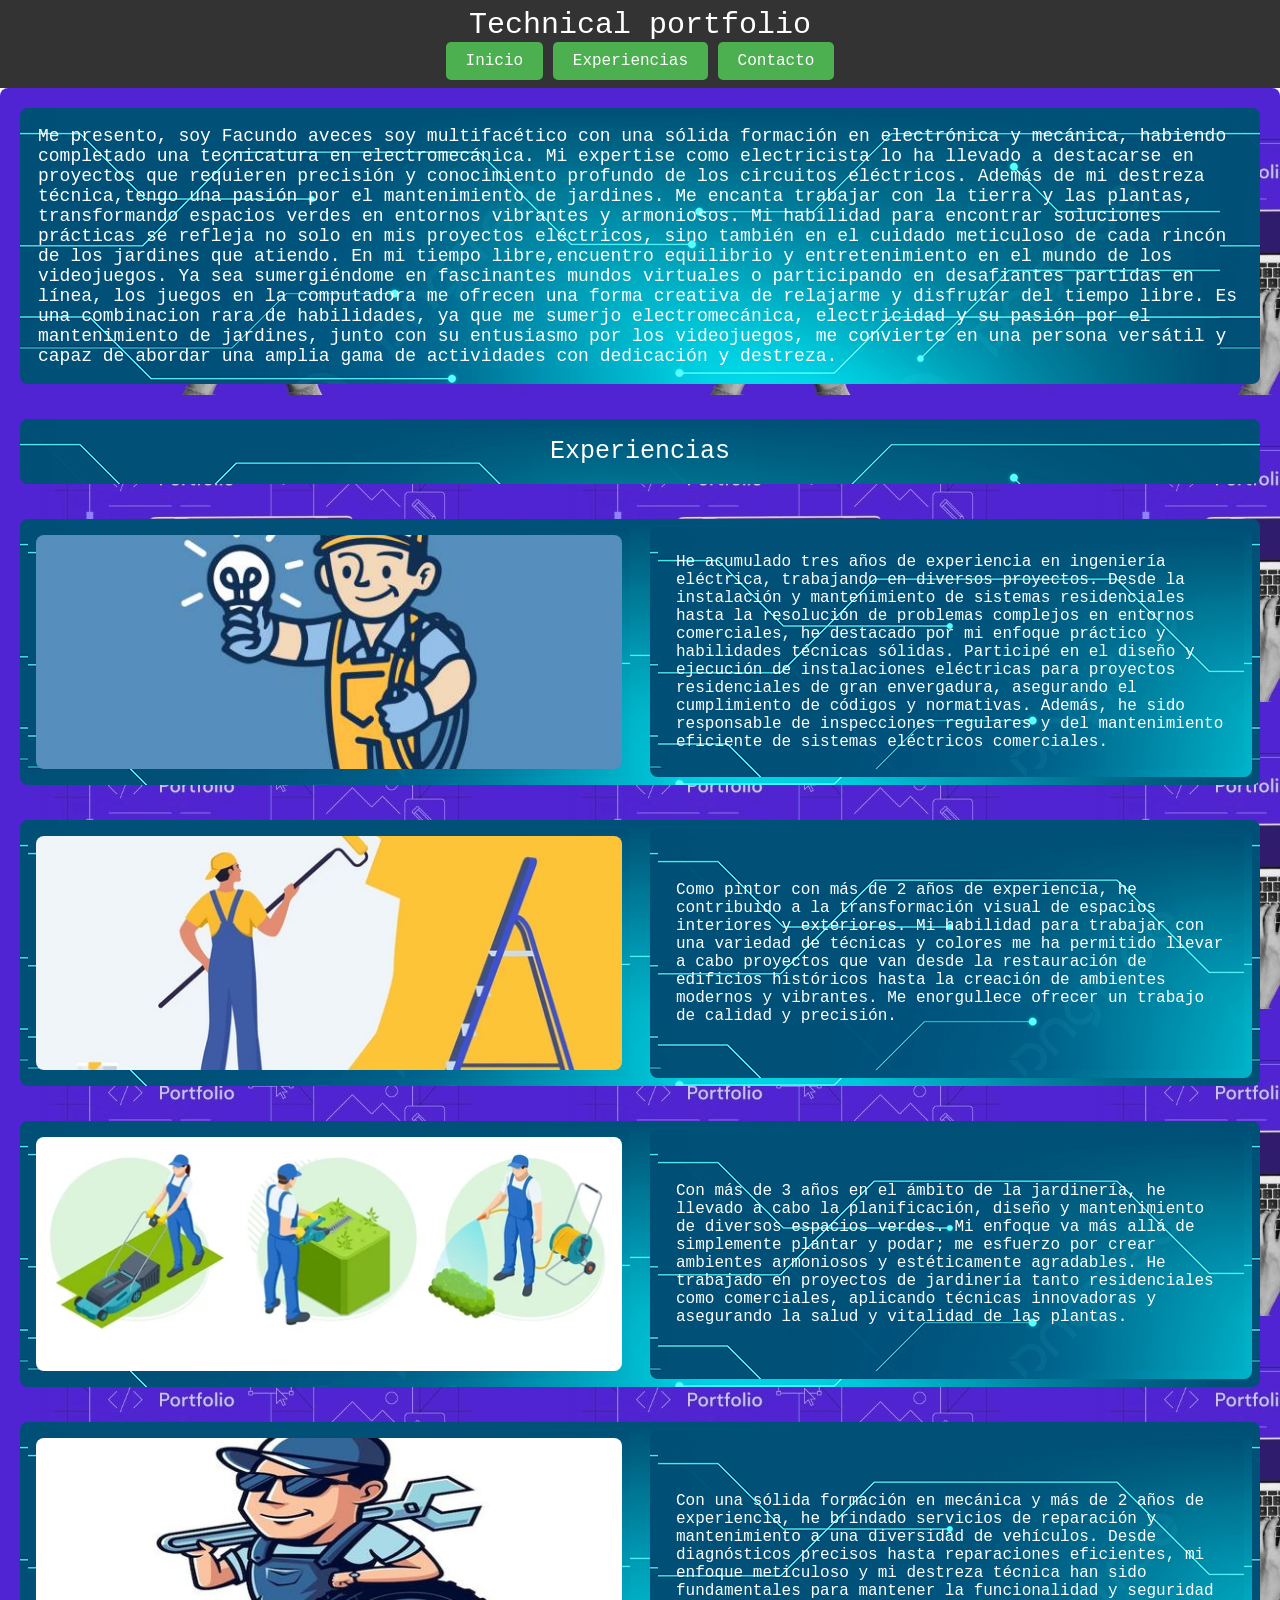
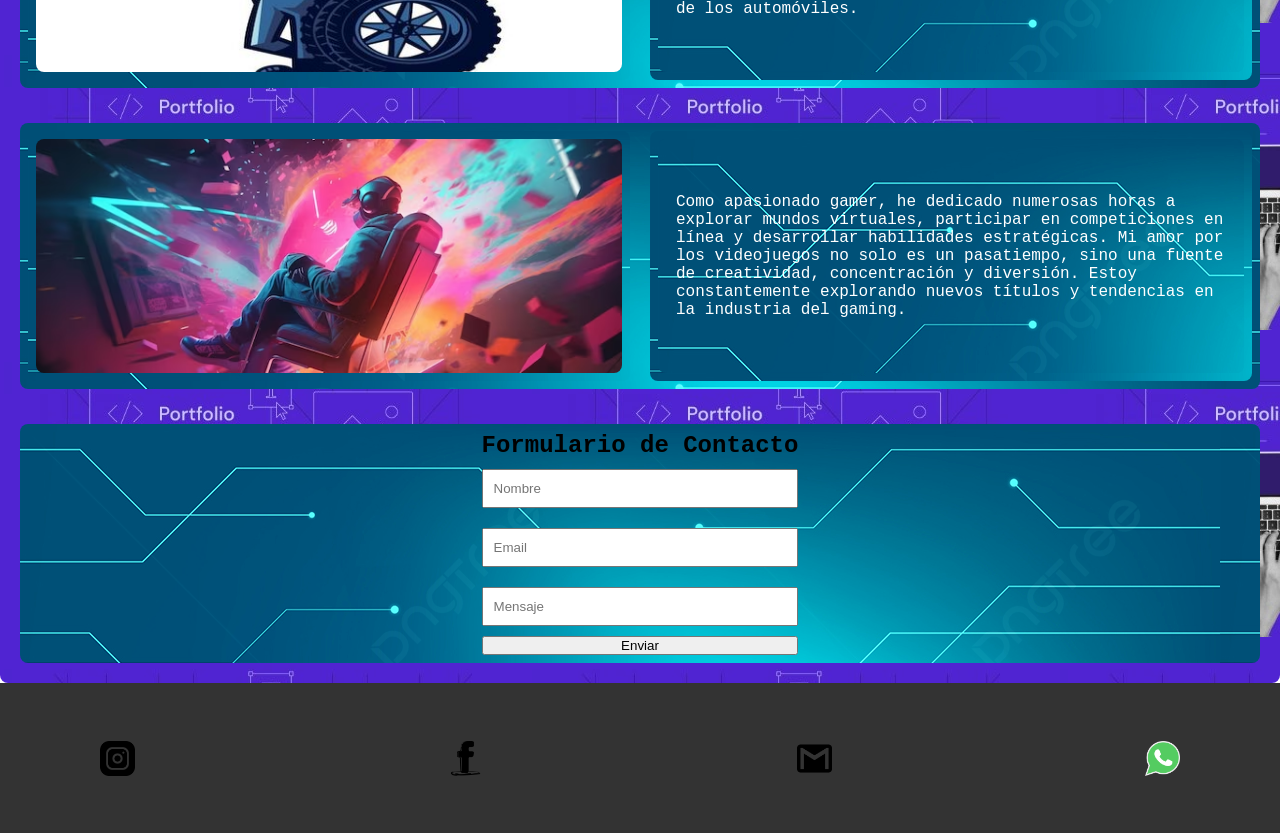
==== index.html @ 6e3df5af "Update and rename arq.html to index.html" ====
<!DOCTYPE html>
<html lang="es">
  <head>
    <meta charset="UTF-8" />
    <meta name="viewport" content="width=device-width, initial-scale=1.0" />
    <title>Mi Portfolio</title>
    <link rel="stylesheet" href="arq.css" />
  </head>
  <body>
    <header class="header">
      <p class="porfolio">Technical portfolio</p>
      <a href="#boton1" class="boton">Inicio</a>
      <a href="#boton2" class="boton">Experiencias</a>
      <a href="#boton3" class="boton">Contacto</a>
    </header>

    <main class="main">
      <div id="boton1">
        <p>
          Me presento, soy Facundo aveces soy multifacético con una sólida
          formación en electrónica y mecánica, habiendo completado una
          tecnicatura en electromecánica. Mi expertise como electricista lo ha
          llevado a destacarse en proyectos que requieren precisión y
          conocimiento profundo de los circuitos eléctricos. Además de mi
          destreza técnica,tengo una pasión por el mantenimiento de jardines. Me
          encanta trabajar con la tierra y las plantas, transformando espacios
          verdes en entornos vibrantes y armoniosos. Mi habilidad para encontrar
          soluciones prácticas se refleja no solo en mis proyectos eléctricos,
          sino también en el cuidado meticuloso de cada rincón de los jardines
          que atiendo. En mi tiempo libre,encuentro equilibrio y entretenimiento
          en el mundo de los videojuegos. Ya sea sumergiéndome en fascinantes
          mundos virtuales o participando en desafiantes partidas en línea, los
          juegos en la computadora me ofrecen una forma creativa de relajarme y
          disfrutar del tiempo libre. Es una combinacion rara de habilidades, ya
          que me sumerjo electromecánica, electricidad y su pasión por el
          mantenimiento de jardines, junto con su entusiasmo por los
          videojuegos, me convierte en una persona versátil y capaz de abordar
          una amplia gama de actividades con dedicación y destreza.
        </p>
      </div>

      <div id="boton2">
        <p>Experiencias</p>
      </div>
      <div class="contenedordiv">
        <div class="divcontenido">
          <div class="img1"></div>
        </div>
        <div class="divcontenidotext">
          <div class="cajatexto">
            <p>He acumulado tres años de experiencia en ingeniería eléctrica, trabajando en diversos proyectos. Desde la instalación y mantenimiento de sistemas residenciales hasta la resolución de problemas complejos en entornos comerciales, he destacado por mi enfoque práctico y habilidades técnicas sólidas. Participé en el diseño y ejecución de instalaciones eléctricas para proyectos residenciales de gran envergadura, asegurando el cumplimiento de códigos y normativas. Además, he sido responsable de inspecciones regulares y del mantenimiento eficiente de sistemas eléctricos comerciales. </p>
          </div>
        </div>
      </div>
      <div class="contenedordiv">
        <div class="divcontenido">
          <div class="img2"></div>
        </div>
        <div class="divcontenidotext">
          <div class="cajatexto">
            <p>Como pintor con más de 2 años de experiencia, he contribuido a la transformación visual de espacios interiores y exteriores. Mi habilidad para trabajar con una variedad de técnicas y colores me ha permitido llevar a cabo proyectos que van desde la restauración de edificios históricos hasta la creación de ambientes modernos y vibrantes. Me enorgullece ofrecer un trabajo de calidad y precisión.</p>
          </div>
        </div>
      </div>
      <div class="contenedordiv">
        <div class="divcontenido">
          <div class="img3"></div>
        </div>
        <div class="divcontenidotext">
          <div class="cajatexto">
            <p>Con más de 3 años en el ámbito de la jardinería, he llevado a cabo la planificación, diseño y mantenimiento de diversos espacios verdes. Mi enfoque va más allá de simplemente plantar y podar; me esfuerzo por crear ambientes armoniosos y estéticamente agradables. He trabajado en proyectos de jardinería tanto residenciales como comerciales, aplicando técnicas innovadoras y asegurando la salud y vitalidad de las plantas.</p>
          </div>
        </div>
      </div>
      <div class="contenedordiv">
        <div class="divcontenido">
          <div class="img4"></div>
        </div>
        <div class="divcontenidotext">
          <div class="cajatexto">
            <p>Con una sólida formación en mecánica y más de 2 años de experiencia, he brindado servicios de reparación y mantenimiento a una diversidad de vehículos. Desde diagnósticos precisos hasta reparaciones eficientes, mi enfoque meticuloso y mi destreza técnica han sido fundamentales para mantener la funcionalidad y seguridad de los automóviles.</p>
          </div>
        </div>
      </div>
      <div class="contenedordiv">
        <div class="divcontenido">
          <div class="img5"></div>
        </div>
        <div class="divcontenidotext">
          <div class="cajatexto">
            <p>Como apasionado gamer, he dedicado numerosas horas a explorar mundos virtuales, participar en competiciones en línea y desarrollar habilidades estratégicas. Mi amor por los videojuegos no solo es un pasatiempo, sino una fuente de creatividad, concentración y diversión. Estoy constantemente explorando nuevos títulos y tendencias en la industria del gaming.</p>
          </div>
        </div>
      </div>
      <div class="contenedordiv">
        <form>
          <h2>Formulario de Contacto</h2>
          <input type="text" placeholder="Nombre" required />
          <input
            type="email"
            id="email"
            name="email"
            placeholder="Email"
            required
          />
          <input type="text" placeholder="Mensaje" required />
          <button class="btn">Enviar</button>
        </form>
      </div>
    </main>
    <footer id="boton3">
      <a class="insta" href="https://www.instagram.com/facu_lop3?utm_source=ig_web_button_share_sheet&igsh=ZDNlZDc0MzIxNw==" target="_blank"></a>
      <a class="face" href="https://web.facebook.com/facundo.lopez.1217727?mibextid=ZbWKwL&_rdc=1&_rdr" target="_blank"></a>
      <a class="email" href="mailto:lopezfacundo0661@gmail.com" target="_blank"></a>
      <a class="wsp" href="https://wa.me/2284665171" target="_blank"></a>
    </footer>
  </body>
</html>
---- arq.css ----
* {
    padding: 0;
    margin: 0;
    box-sizing: border-box;
}

body {
    font-family: 'Courier New', Courier, monospace;
    display: grid;
    grid-template-rows: auto 1fr auto;
    grid-template-columns: 1fr 1fr;
    min-height: 100vh;
}

header {
    grid-column: span 3;
    background-color: #333;
    color: #fff;
    padding: 8px;
    text-align: center;
    justify-content: space-between;
    padding-inline: 100px;
    align-items: center;
    
}
.porfolio{
    color: white;
    font-size: 30px;
    
}

main {
    grid-column: span 2;
    display: flex;
    flex-direction: column;
    gap: 35px;
    padding: 20px;
   background-image: url(portafolio-programador.webp);
    border-radius: 8px;
    flex: 1;
}


div {
    display: flex;
    flex:1 ;
    flex-direction: column;
    justify-content: center;
    align-items: center;
    padding: 8px;
    background-color: #f4f4f4;
    border-radius: 8px;
    width: 100%;
   background-image: url(circuitohd.jpg);
}
.contenedordiv {
    display: flex;
    flex-direction: row;
    gap: 20px;
}




.divcontenido {

    display: flex;
    flex-direction: column;
    justify-content: center;
    align-items: center;
    border-radius: 8px;
    height: 250px;
    
 
}
.divcontenidotext{
    flex: 1;
    display: flex;
    flex-direction: column;
    justify-content: center;
    align-items: center;
  
    border-radius: 8px;
    height: 250px;

}
.divcontenidotext:hover .cajatexto{
    transform: translate(-1.5px, 1.5px);
}
.divcontenido:hover .img1,
.divcontenido:hover .img2,
.divcontenido:hover .img3,
.divcontenido:hover .img4,
.divcontenido:hover .img5{
    transform: translate(-1.5px, 1.5px);
}
.img1 , .img2 , .img3 , .img4 , .img5 {
    transition: ease-in-out .2s;
}
.cajatexto{
    width: 100%;
    height: 100%;
    backdrop-filter: blur(50px);
    background-color: transparent;
    transition: ease-in-out .2s;
    color: white;
    padding: 18px;
}
aside {
    grid-column: 3;
    grid-row: 2 / 3;
    background-color: #333;
    color: #fff;
    padding: 20px;
    box-sizing: border-box;
}

form {
    display: flex;
    flex-direction: column;
}

h2 {
    text-align: center;
}

input {
    margin: 10px 0;
    padding: 10px;
    box-sizing: border-box;
}

input[type="submit"] {
    background-color: #4CAF50;
    color: white;
    cursor: pointer;
}

input[type="submit"]:hover {
    background-color: #45a049;
}

footer {
    display: flex;
 
    grid-column: span 3;
    background-color: #333;
    color: #fff;
    text-align: center;
    padding: 8px;
    height: 150px;
    align-items: center;
    justify-content: space-between;
    padding-inline: 100px;
    
   
}
a , a:visited, a:focus {
  text-decoration: none;
  color: white;
  transition: ease-in-out .2s;
}
.insta{
    background-image: url(instagram.png);
    width: 35px;
    height: 35px;
    background-size: cover;
}
.face{
    background-image: url(variante-de-logotipo-bosquejado-de-facebook.png);
    width: 35px;
    height: 35px;
    background-size: cover;
}
.email{
    background-image: url(logotipo-de-gmail.png);
    width: 35px;
    height: 35px;
    background-size: cover;
}
.wsp{
    background-image: url(social.png);
    width: 35px;
    height: 35px;
    background-size: cover;
}
.insta:hover,
.face:hover,
.email:hover,
.wsp:hover{

    transform: translate(-2px, 2px);
   
}

.boton {
    display: inline-block;
    padding: 10px 20px;
    background-color: #4CAF50;
    color: white;
    text-decoration: none;
    border-radius: 5px;
    transition: ease-in-out .2s;
}
.boton:hover{
    background-color:#316933 ;
    transform: translate(-1.5px, 1.5px);

}

.img1{
    background-image: url(electric.jpg);
    background-size: cover;
    background-position: center;
   
    
}
.img2{
    background-image: url(painter-man-painting-house-wall-600nw-2093621611.webp);
    background-size: cover;
    background-position: center;
   
    
}
.img3{
    background-image: url(isometric-agricultural-work-gardener-on-260nw-2159622531.webp);
    background-size: cover;
    background-position: center;
   
    
}
.img4{
    background-image: url(mekanic-copy-0.jpg);
    background-size: cover;
    background-position: center;
   
    
}
.img5{
    background-image: url(hombre-traje-neon-sienta-silla-letrero-neon-que-dice-palabra_188544-27011.avif);
    background-size: cover;
    background-position: center;
   
    
}

html {
    scroll-behavior: smooth;
  }

#boton1 p {
    color: white;
    font-size: 18px;
    padding: 10px;
}

#boton2 p {
    color: white;
    font-size: 25px;
    padding: 10px;
}

@media screen and (max-width: 750px) {
    .contenedordiv{
        display: flex;
        flex-direction: column;
        
        
    }
    .divcontenido{
        min-height: 250px;
    }
    .divcontenidotext{
        min-height: 250px;
    }
}
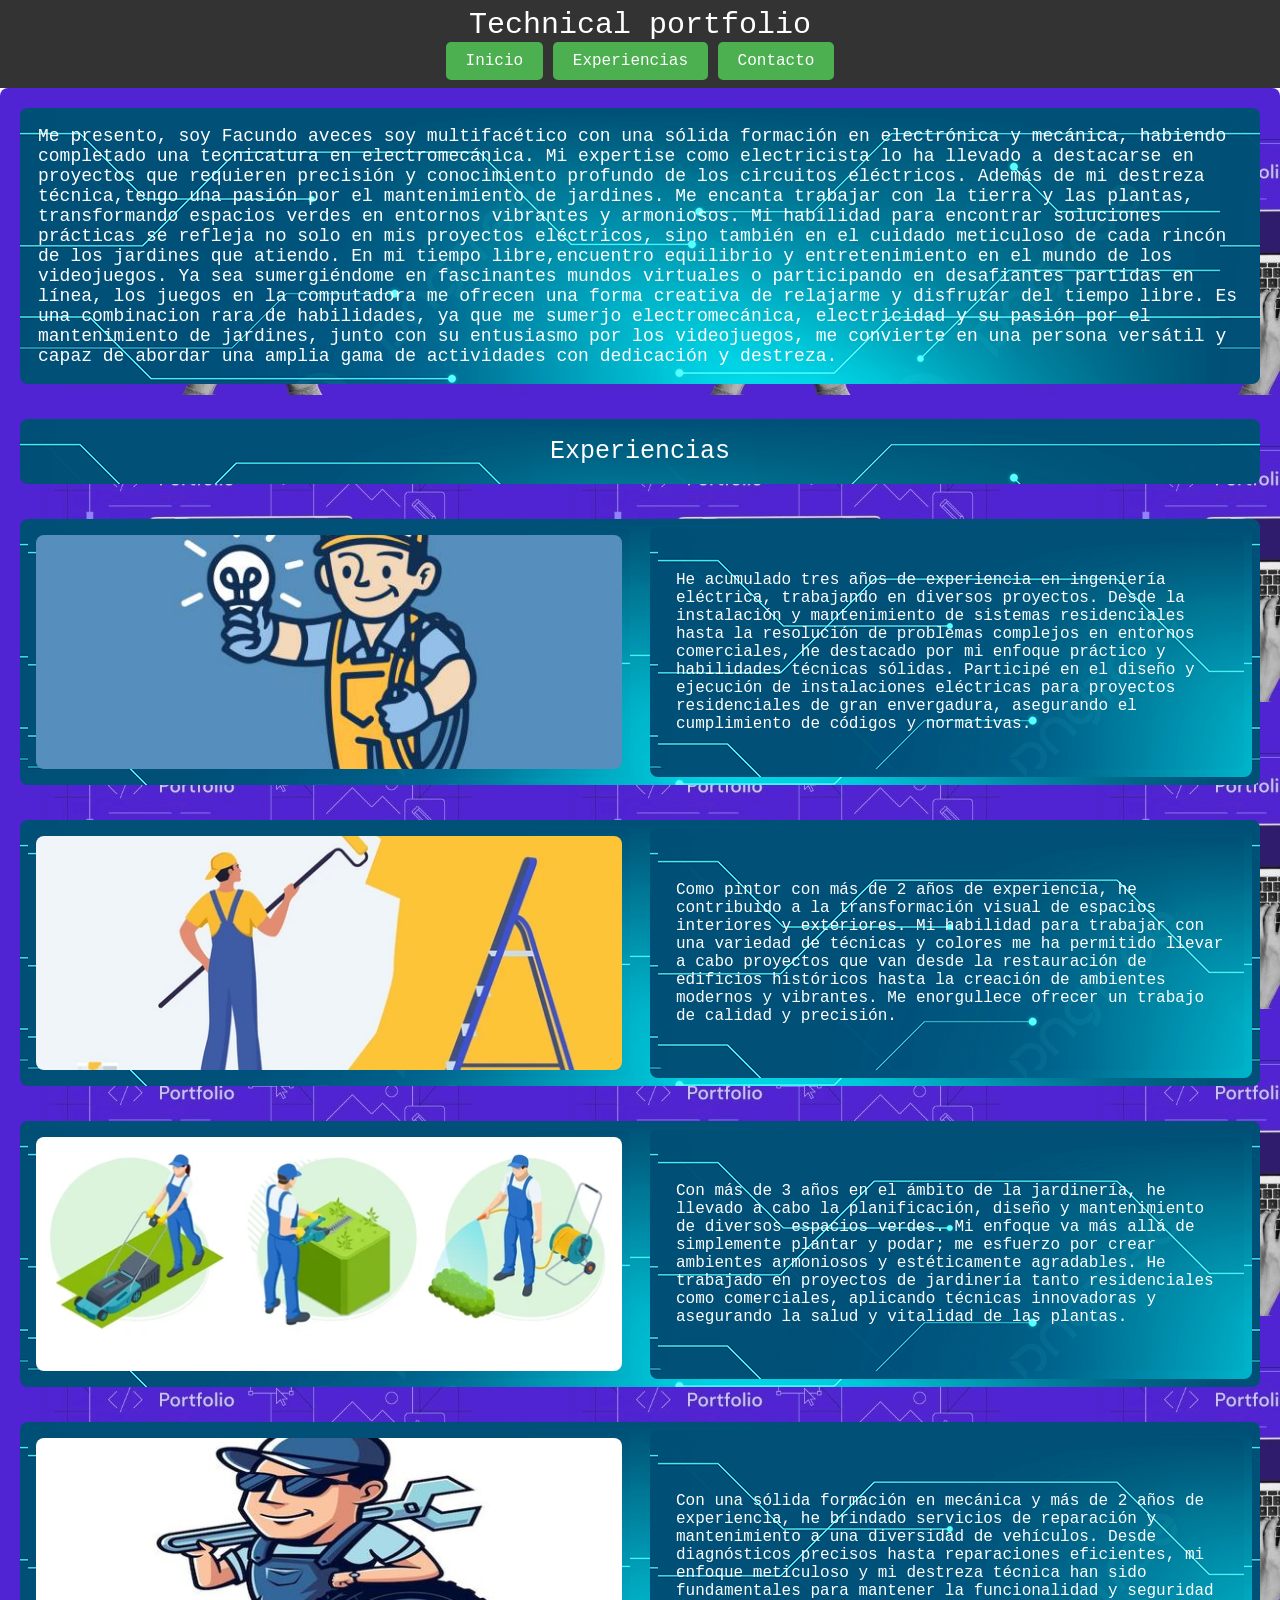
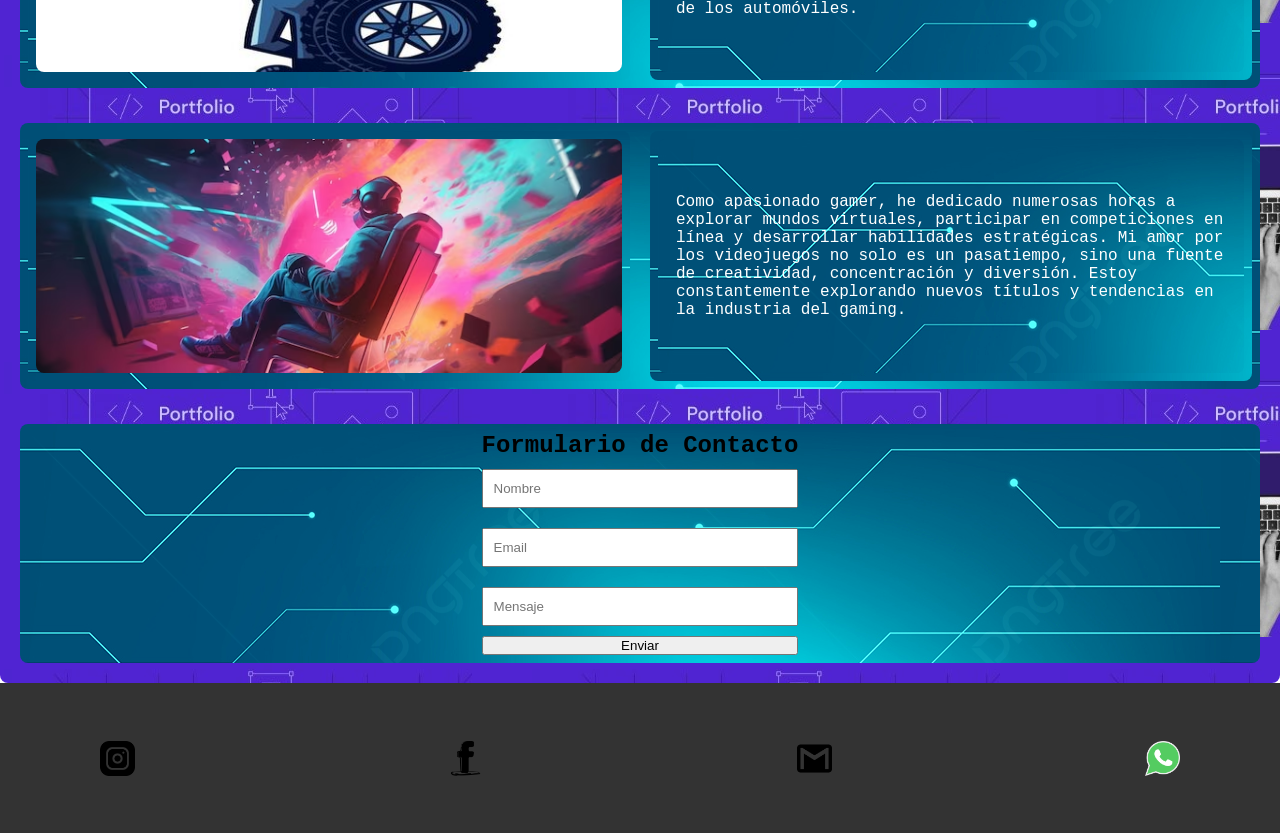
==== commit f6babc3e: "Update index.html" ====
--- a/index.html
+++ b/index.html
@@ -48,7 +48,7 @@
         </div>
         <div class="divcontenidotext">
           <div class="cajatexto">
-            <p>He acumulado tres años de experiencia en ingeniería eléctrica, trabajando en diversos proyectos. Desde la instalación y mantenimiento de sistemas residenciales hasta la resolución de problemas complejos en entornos comerciales, he destacado por mi enfoque práctico y habilidades técnicas sólidas. Participé en el diseño y ejecución de instalaciones eléctricas para proyectos residenciales de gran envergadura, asegurando el cumplimiento de códigos y normativas. Además, he sido responsable de inspecciones regulares y del mantenimiento eficiente de sistemas eléctricos comerciales. </p>
+            <p>He acumulado tres años de experiencia en ingeniería eléctrica, trabajando en diversos proyectos. Desde la instalación y mantenimiento de sistemas residenciales hasta la resolución de problemas complejos en entornos comerciales, he destacado por mi enfoque práctico y habilidades técnicas sólidas. Participé en el diseño y ejecución de instalaciones eléctricas para proyectos residenciales de gran envergadura, asegurando el cumplimiento de códigos y normativas.  </p>
           </div>
         </div>
       </div>
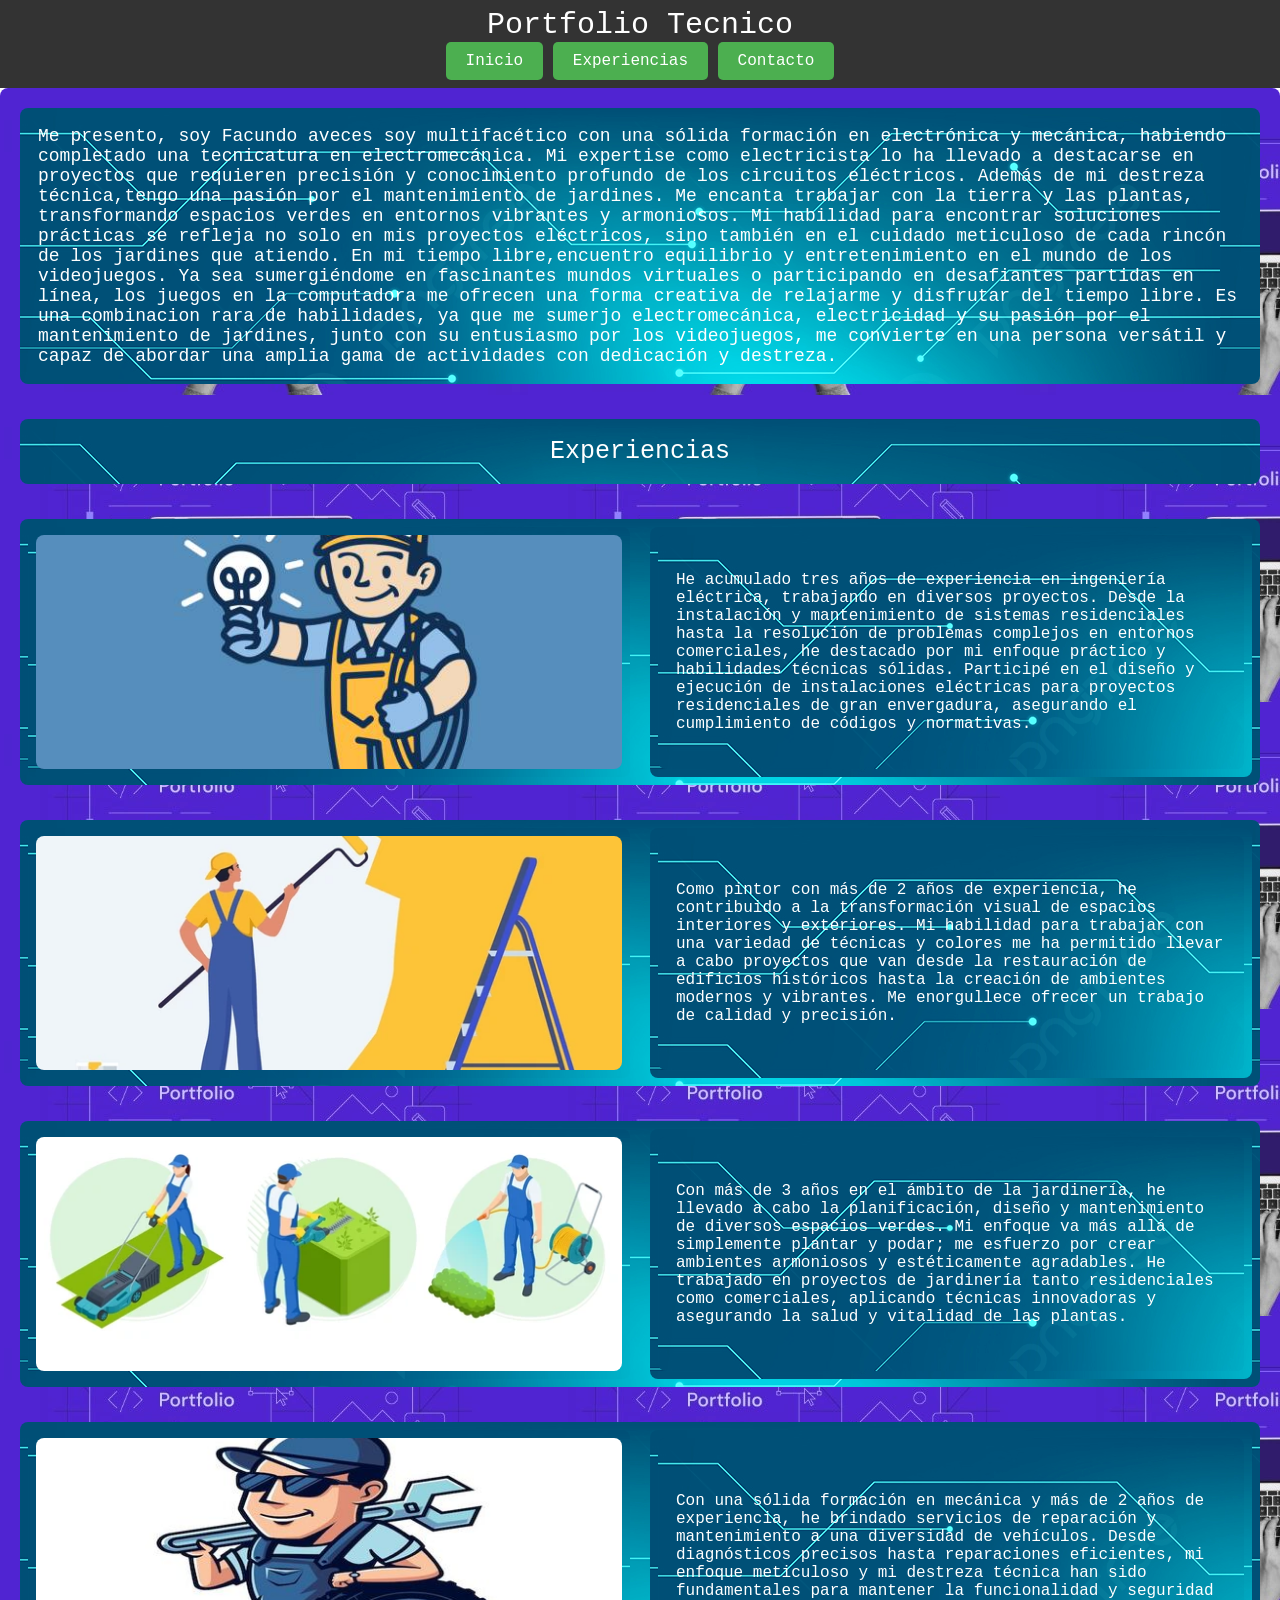
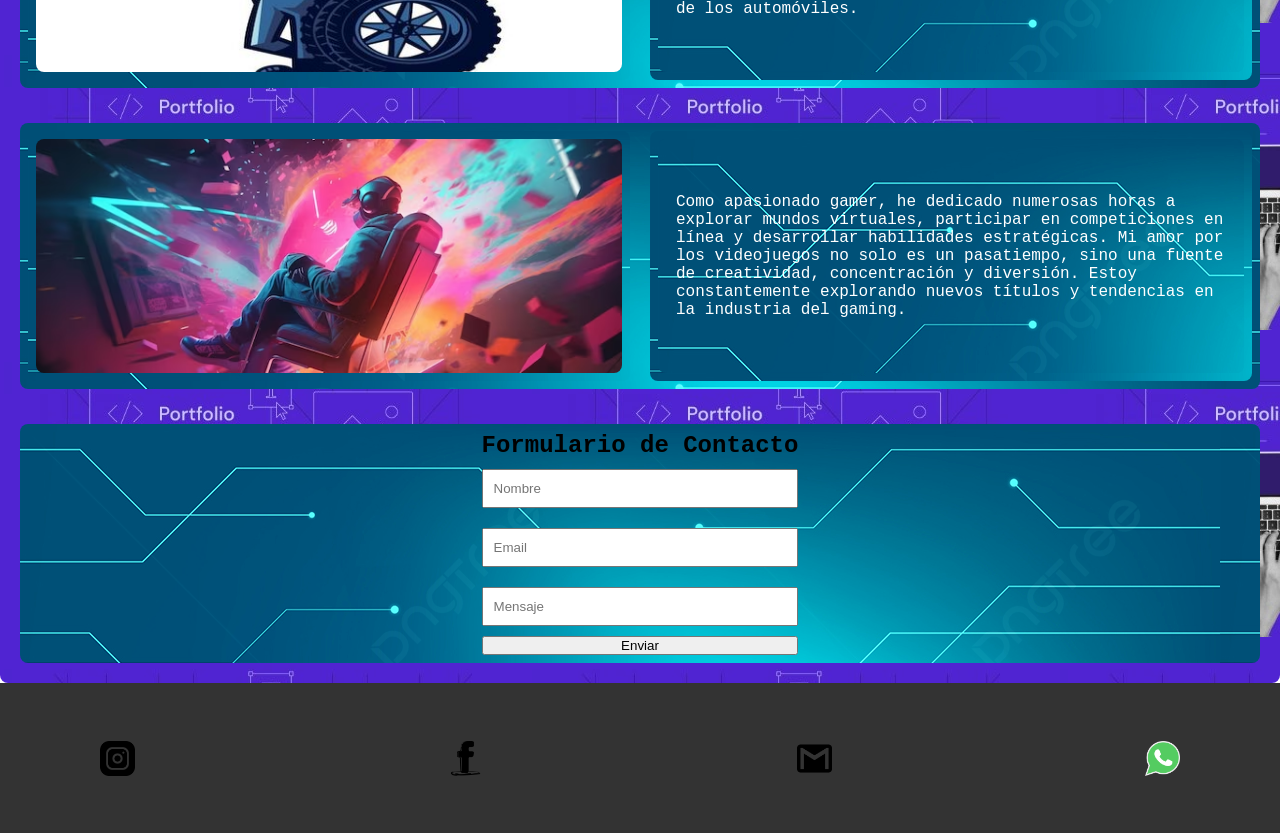
==== commit f08cd324: "Update index.html" ====
--- a/index.html
+++ b/index.html
@@ -8,7 +8,7 @@
   </head>
   <body>
     <header class="header">
-      <p class="porfolio">Technical portfolio</p>
+      <p class="porfolio">Portfolio Tecnico</p>
       <a href="#boton1" class="boton">Inicio</a>
       <a href="#boton2" class="boton">Experiencias</a>
       <a href="#boton3" class="boton">Contacto</a>
